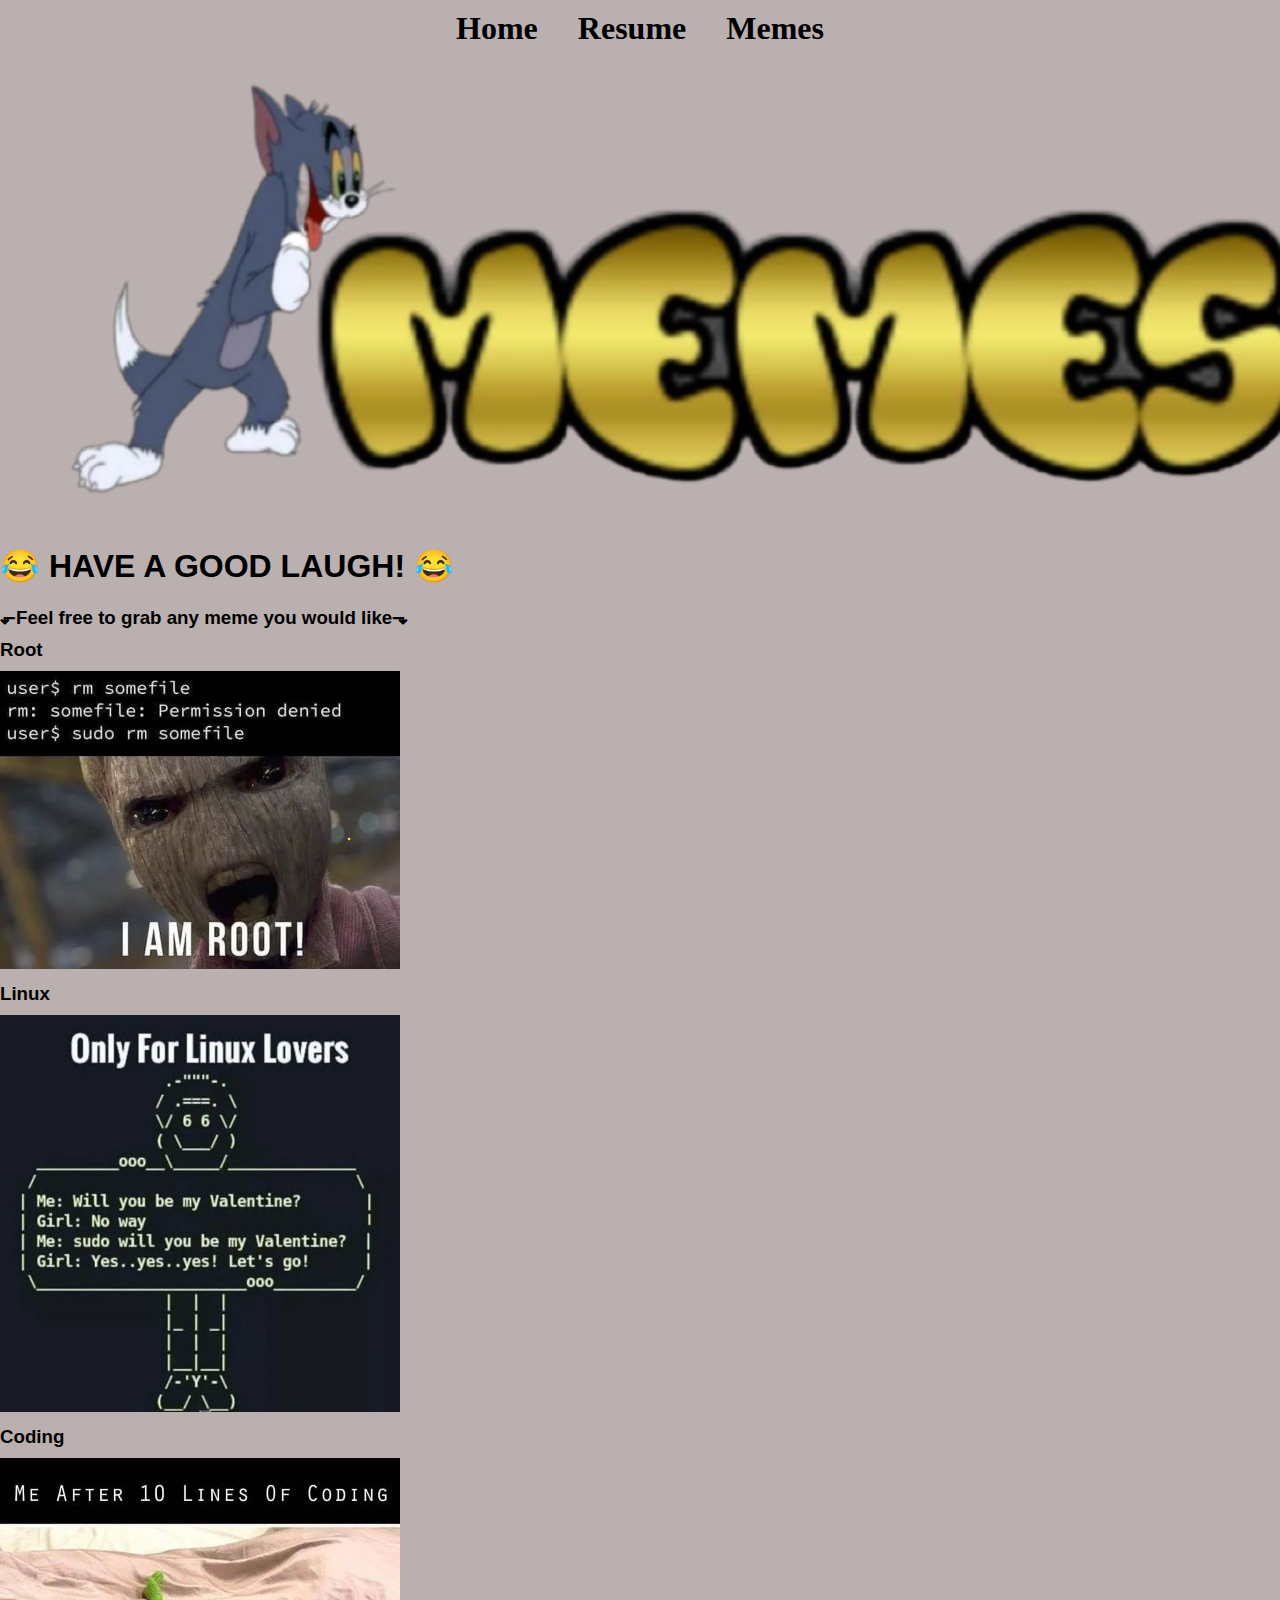
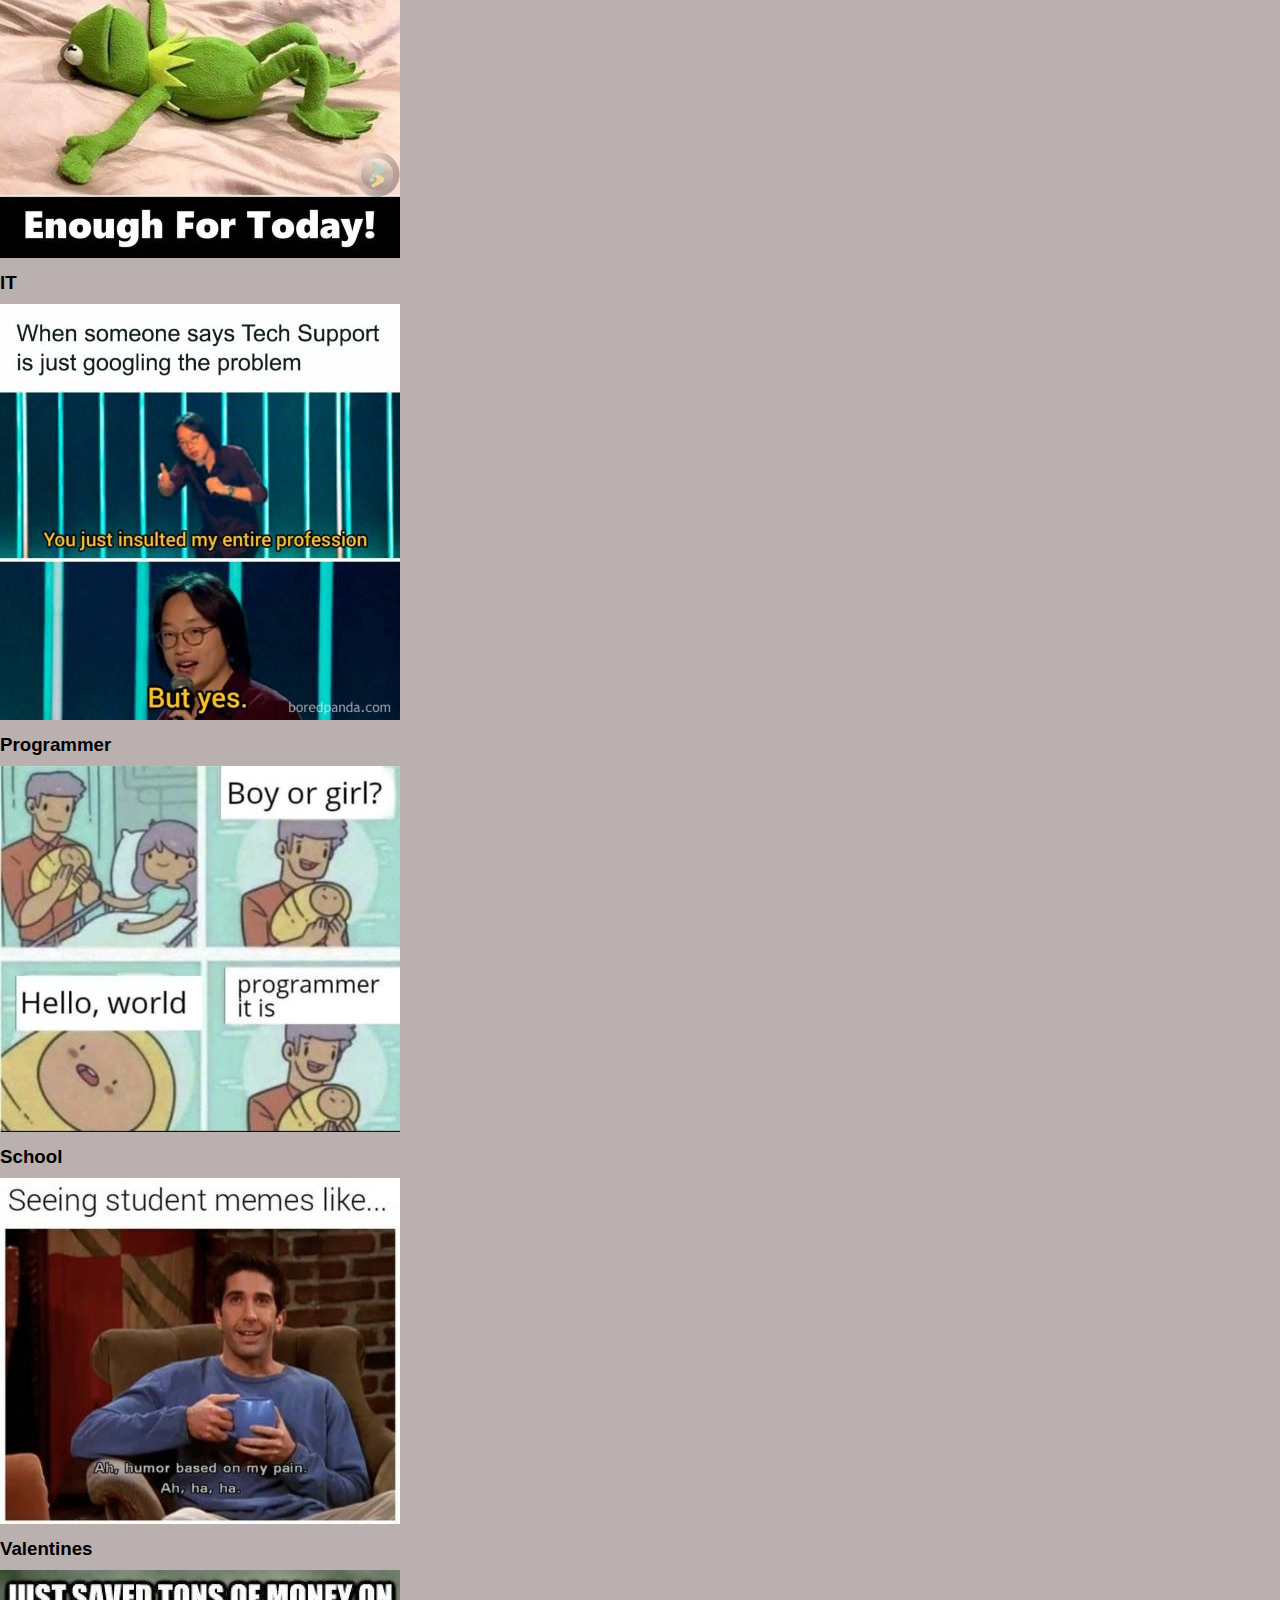
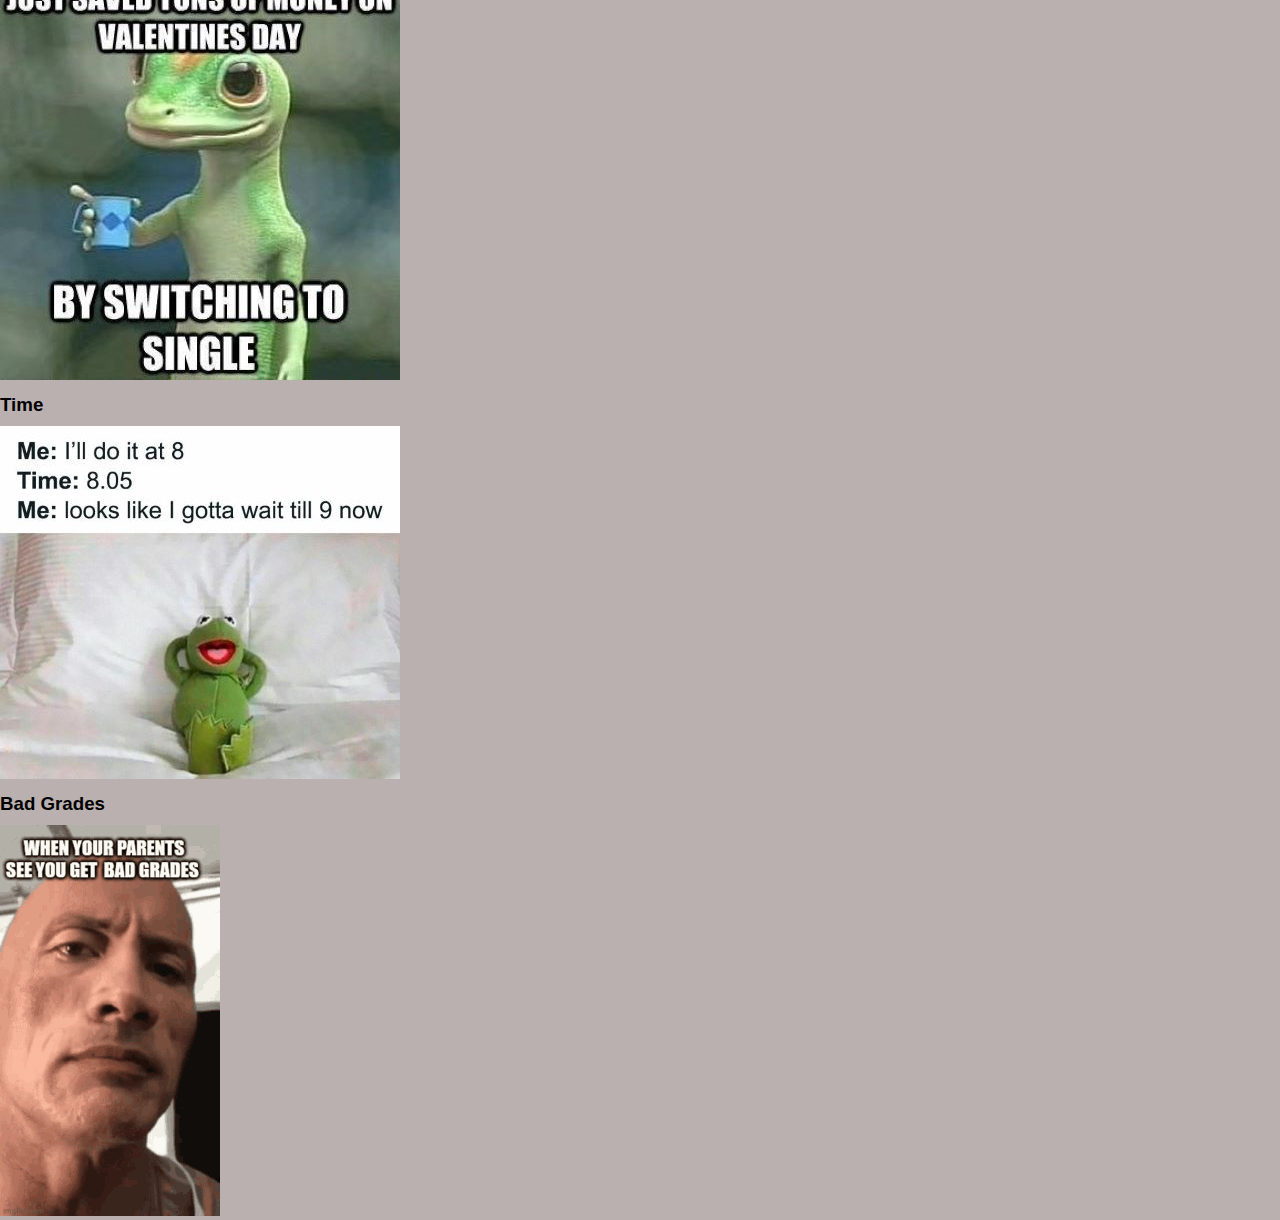
==== memes.html @ 52e60574 "adding class p" ====
<!DOCTYPE html>
<html lang="en">
  <head>
    <meta charset="UTF-8">
    <title>project2</title>
    <link rel="stylesheet" href="css/style.css">
    <link rel="stylesheet" type="text/css" href="css/normalize.css">
    <link href="https://fonts.googleapis.com/css2?family=Crimson+Text&family=Dosis:wght@400;700&family=Fondamento&display=swap" rel="stylesheet">
  </head>
  <body>
    <header>
      <nav id="top-navbar">
        <div id="navbar-container">
        <ul>
          <li><a href="index.html">Home</a></li>
          <li><a href="resume.html">Resume</a></li>
          <li><a href="memes.html">Memes</a></li>
        </ul>
      </nav>
    </header>
    <section>
    <div class="intro">
      <img src="media/memessign.png" alt="Meme Sign">
      <h1>😂 HAVE A GOOD LAUGH! 😂</h1>
      <h3>⬐Feel free to grab any meme you would like⬎</h3>
    </div>
    </section>
    <main class=" container">
      <article class="h3">
        <h3 class="h3">Root</h3>
        <img src="media/rootmeme.jpg" alt="Root">
      </article>
      <article class="h3">
        <div class="p">
        <h3>Linux</h3>
        </div>
        <img src="media/linuxmeme.jpg" alt="Linux">
      </article>
      <article class="h3">
        <div class="p">
        <h3>Coding</h3>
        </div>
        <img src="media/frogmeme.jpg" alt="Coding">
      </article>
      <article class="h3">
        <div class="p">
        <h3>IT</h3>
        </div>
        <img src="media/itmeme.jpg" alt="IT">
      </article>
      <article class="h3">
        <div class="p">
        <h3>Programmer</h3>
        </div>
        <img src="media/programmermeme.jpg" alt="Programmer">
      </article>
      <article class="h3">
        <div class="p">
        <h3>School</h3>
        </div>
        <img src="media/schoolmeme.jpg" alt="School">
      </article>
      <article class="h3">
        <div class="p">
        <h3>Valentines</h3>
        </div>
        <img src="media/vdaymeme.jpg" alt="Valentines">
      </article>
      <article class="h3">
        <div class="p">
        <h3>Time</h3>
        </div>
        <img src="media/timememe.jpg" alt="Time">
      </article>
      <article class="h3">
        <div class="p">
        <h3>Bad Grades</h3>
        </div>
        <img src="media/funny-memes.gif" alt="Parents">
      </article>
    </main>
  </body>
</html>
---- css/style.css ----
/*All pages*/
@keyframes animate {
	33% {
		color: cyan;
	}
}
body {
  background: #bbb0b0;
}

h1, h2, h3, p{
  font-family: Arial, Helvetica, sans-serif;
}

h3{
  margin: 10px 0;
}

strong{
  font-weight: 900;
}
#top-navbar {
  font-family: 'Jazz LET, fantasy';
  font-size: 2em;
	font-weight: bolder;
  background-color: #bbb0b0;
  overflow: hidden;
  width: 100%;
}
#navbar-container {
  float: left;
  width: 100%;
  position: relative;
	color: black;
}
#top-navbar ul {
  list-style-type: none;
  margin: 0;
  padding: 0;
  position: relative;
  left: 50%;
  float: left;
}
#top-navbar ul li {
  float: left;
  position: relative;
  right: 50%;
  display: block;
}
#top-navbar ul li a{
  display: block;
  padding: 10px 20px;
  color: #000000;
  text-decoration: none;
}
#top-navbar ul li a{
  text-decoration: underline;
  text-decoration-color: #bbb0b0;
  text-decoration-thickness: 5px;
}
#top-navbar li a:hover{
	padding: 14px 16px;
	text-decoration-color: cyan;
	box-shadow: 5px 5px 10px 5px rgb(241, 161, 173) inset;
	margin-left: auto;
  margin-right: auto;
	animation-name: animate;
	animation-duration: 5s;
	animation-direction: alternate;
	animation-iteration-count: infinite;
}
/*1st page*/
.me-container {
  display: flex;
  justify-content: space-between;
  align-items: center;
  margin: 0 auto;
  max-width: 400px;
}
.me-container video {
  max-width: 20%;
  height: fit-content;
}
.me-container {
  display: grid;
  grid-area: auto;
  grid-column-gap: 10px;
  max-width: 1000px;
  margin: 0 auto;
  box-shadow: rgb(0 0 0 / 25%) 0px 10px 25px;
  width: 100%;
  padding: 2em;
  height: fit-content;
}
.glow-border1 {
	justify-content: space-between;
	animation: animate 20s linear infinite;
	border-radius: 20px;
	z-index: 140;
  box-shadow: 0 0 5px #e9c7dd, 0 0 7px #e8dce8, 0 0 9px #ee8337, 0 0 11px #f62525, 0 0 13px #ea5dec, 0 0 15px #b805ff, 0 0 17px #ff338b, 0 0 19px #f178d7;
}
.glow-border2 {
	justify-content: space-between;
	animation: animate 20s linear infinite;
	border-radius: 10px;
	z-index: 40;
  box-shadow: 0 0 5px #fff, 0 0 7px #e9f4a8, 0 0 9px #d4f34b, 0 0 11px #ccf572, 0 0 13px #f0ff4b, 0 0 15px #e0e31d, 0 0 17px #c1c419, 0 0 19px #c9d001;
}
.glow-border3 {
	justify-content: space-between;
	animation: animate 20s linear infinite;
	border-radius: 20px;
	z-index: 140;
  box-shadow: 0 0 5px #fff, 0 0 7px #fff, 0 0 9px #fff, 0 0 11px #33ccff, 0 0 25px #33ccff, 0 0 13px #33ccff, 0 0 15px #33ccff, 0 0 17px #33ccff;
}
.heading-container {
  position: absolute;
  top: 0;
  left: 0;
  width: 100%;
  text-align: center;
  z-index: 10;
  padding: 1em;
}
.vid-container video {
  max-width: 20%;
  height: fit-content;
}
.vid-container {
  position: relative;
  display: grid;
  grid-area: auto;
  grid-column-gap: 10px;
  max-width: 1000px;
  margin: 0 auto;
  box-shadow: rgb(0 0 0 / 25%) 0px 10px 25px;
  width: 100%;
  padding: 4em 2em 2em 2em;
  height: fit-content;
}

.video-container video:nth-child(1) {
  grid-column: 1 / span 1;
}

.video-container video:nth-child(2) {
  grid-column: 1 / span 1;
}

.video-container video:nth-child(3) {
  grid-column: 1 / span 1;
}
.glow-border4 {
	animation: animate 20s linear infinite;
	border-radius: 20px;
	z-index: 140;
  box-shadow: 0 0 5px #fff, 0 0 7px #a2f1ce, 0 0 9px #57f29f, 0 0 11px #1bd46b, 0 0 13px #1af63b, 0 0 15px #20f81c, 0 0 17px #1af625, 0 0 19px #01fc38;
}
.pet-container2 {
  display: flex;
  justify-content: space-between;
  align-items: center;
  margin: 0 auto;
  max-width: 400px;
}
.pet-container2 video {
  max-width: 20%;
  height: fit-content;
}
.pet-container {
  display: grid;
  grid-area: auto;
  grid-column-gap: 10px;
  max-width: 1000px;
  margin: 0 auto;
  box-shadow: rgb(0 0 0 / 25%) 0px 10px 25px;
  width: 100%;
  padding: 2em;
  height: fit-content;
}
.pet-container2 video:nth-child(3) {
  grid-column: 1 / span 1;
}


/*2nd page*/
.page2{
	margin: 0px;
	padding: 0px;
	background-image: radial-gradient(#c7c7c7) 25%, #c7c7c7 74%;
	height: 100vh;
	font-family: system-ui;
}
.clearfix{
	clear: both;
}
.main-page2{
	height: 1640px;
	width: 1050px;
	background-color: white;
	box-shadow: 5px 7px 15px 5px #b9b6b6;
	margin: 20px auto;
}
.top-section{
	background-color:#151b29;
	text-align: center;
	padding: 20px;
}
.profile{
	width: 150px;
	border-radius: 50%;
}
.p1{
	color: white;
	font-size: 40px;
	font-weight: bold;
	margin: 0px;
	margin-top: 10px;
}
.p1 span{
	font-weight: 100;
	color: #c7c7c7;
}
.p2{
	font-size: 20px;
	color: #c7c7c7;
	margin: 0px;
	margin-top: 10px;
}
.col-div-4{
	width: 35%;
	float: right;

}
.col-div-8{
	width: 62%;
	float: right;
}
.line{
	border-right: 1px solid #c7c7c7;
  height: 1280px;
  width: 2%;
  margin-top: 30px;
  float:right;
}
.content-box{
	padding: 20px;
}
.head{
	font-size: 20px;
	text-transform: uppercase;
	font-weight: 600;
}
.p3{
	color: #7b7b7b;
	margin-bottom: -5px;
}
.fa{
	color: #151b29;
}
.box{
	margin-right: -20px;
	    margin-bottom: 0px;
}
.box li{
	padding: 5px;
}
.box li span{
	color: #7b7b7b;
}
.p4{
	font-size: 14px;
	color: #7b7b7b;
}
/*3rd page*/
#intro{
  display: flex;
  justify-content: center;
  text-align: center;
  font-family: 'Lexend Deca', sans-serif;
  font-size: 2.0vw; 
}
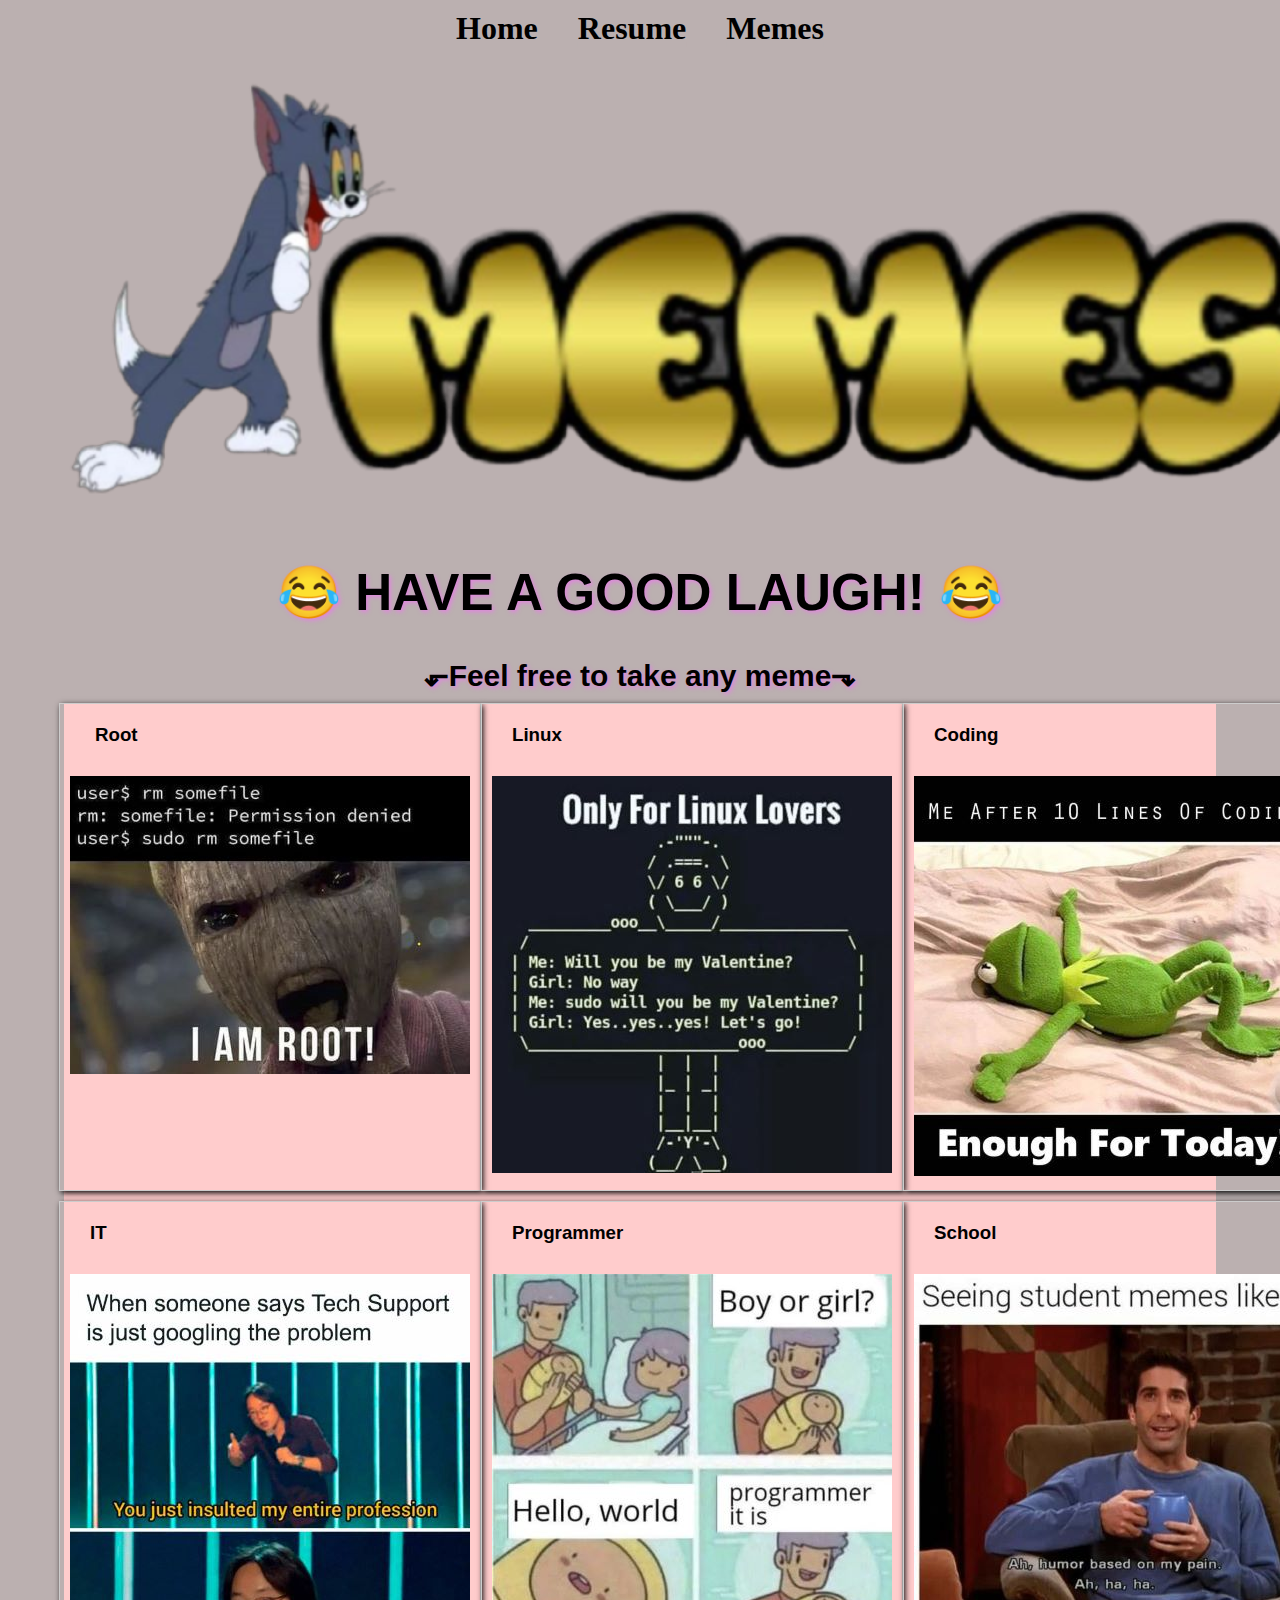
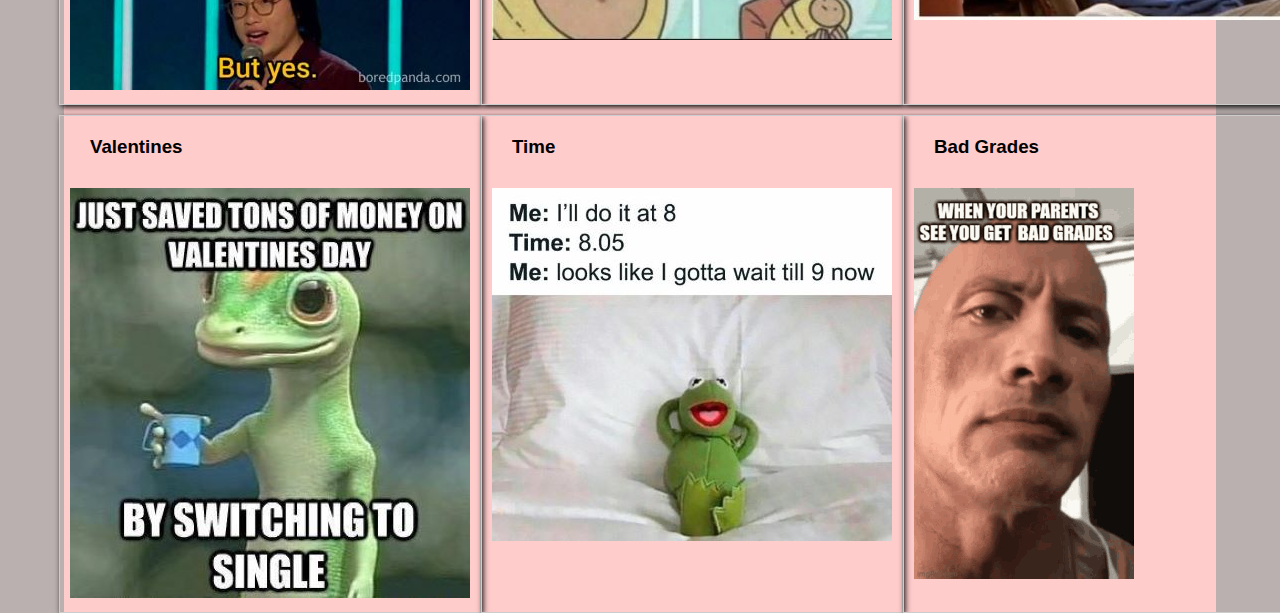
==== commit 211eb5fa: "adding page 3 style" ====
--- a/memes.html
+++ b/memes.html
@@ -22,12 +22,14 @@
     <div class="intro">
       <img src="media/memessign.png" alt="Meme Sign">
       <h1>😂 HAVE A GOOD LAUGH! 😂</h1>
-      <h3>⬐Feel free to grab any meme you would like⬎</h3>
+      <h3>⬐Feel free to take any meme⬎</h3>
     </div>
     </section>
     <main class=" container">
       <article class="h3">
+        <div class="p">
         <h3 class="h3">Root</h3>
+        </div>
         <img src="media/rootmeme.jpg" alt="Root">
       </article>
       <article class="h3">
--- a/css/style.css
+++ b/css/style.css
@@ -273,10 +273,38 @@
 	color: #7b7b7b;
 }
 /*3rd page*/
-#intro{
-  display: flex;
+.intro{
+  display:  block;
   justify-content: center;
   text-align: center;
   font-family: 'Lexend Deca', sans-serif;
   font-size: 2.0vw; 
-}
+  text-shadow: 2px 2px 4px rgba(236, 121, 238, 0.75);
+}
+.container {
+  display: grid;
+  grid-template-columns: 1fr 1fr 1fr;
+  grid-gap: 10px;
+  align-items: stretch;
+  background-color: #ffcccc;
+  width: 90%;
+  margin: 0 auto;
+ font-family: 'Viga', sans-serif; 
+}
+.container > article {
+  border: 1px solid #ccc;
+  box-shadow: 2px 2px 6px 0px  rgba(0,0,0,3.3);
+}
+.h3 {
+  padding: 10px;
+  margin: 0 -5px;
+}
+.h3 > article img{
+  max-width: 100%;
+}
+.h3 > img:hover{
+  transform: scale(1.1);
+}
+.h3 .p {
+  padding: 0 20px 20px;
+}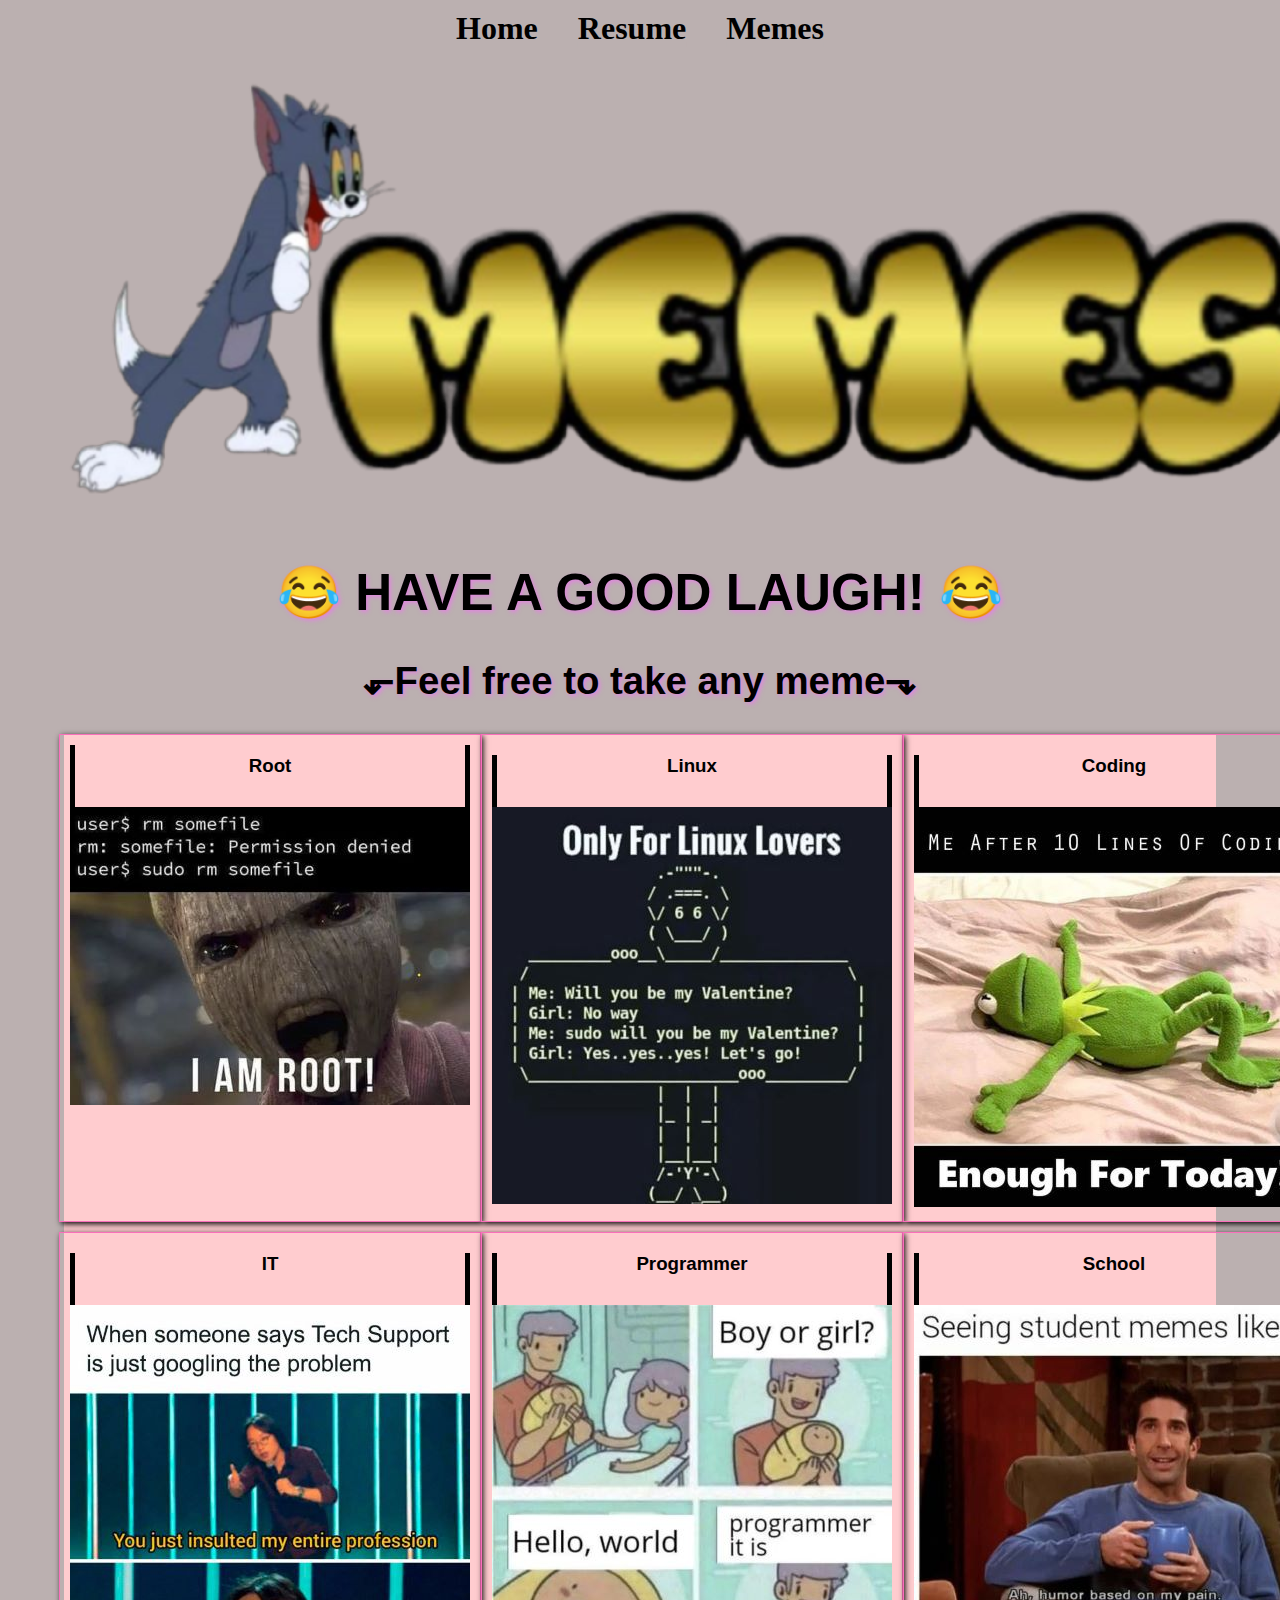
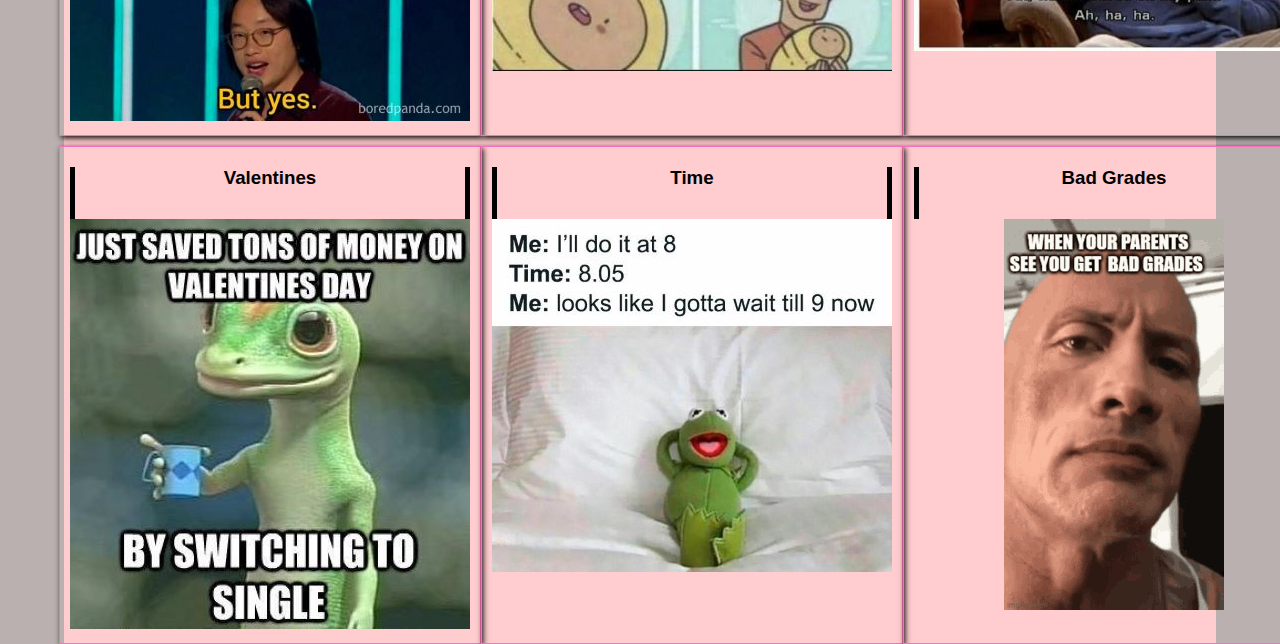
==== commit 595078a9: "adding style for page 1 and 2" ====
--- a/memes.html
+++ b/memes.html
@@ -19,64 +19,64 @@
       </nav>
     </header>
     <section>
-    <div class="intro">
-      <img src="media/memessign.png" alt="Meme Sign">
-      <h1>😂 HAVE A GOOD LAUGH! 😂</h1>
-      <h3>⬐Feel free to take any meme⬎</h3>
-    </div>
+      <div class="intro">
+        <img src="media/memessign.png" alt="Meme Sign">
+        <h1>😂 HAVE A GOOD LAUGH! 😂</h1>
+        <h2>⬐Feel free to take any meme⬎</h3>
+      </div>
     </section>
     <main class=" container">
       <article class="h3">
         <div class="p">
-        <h3 class="h3">Root</h3>
+          <h3 class="h3">Root</h3>
         </div>
         <img src="media/rootmeme.jpg" alt="Root">
       </article>
       <article class="h3">
         <div class="p">
-        <h3>Linux</h3>
+          <h3>Linux</h3>
         </div>
         <img src="media/linuxmeme.jpg" alt="Linux">
       </article>
       <article class="h3">
         <div class="p">
-        <h3>Coding</h3>
+          <h3>Coding</h3>
         </div>
         <img src="media/frogmeme.jpg" alt="Coding">
       </article>
       <article class="h3">
         <div class="p">
-        <h3>IT</h3>
+          <h3>IT</h3>
         </div>
         <img src="media/itmeme.jpg" alt="IT">
       </article>
       <article class="h3">
         <div class="p">
-        <h3>Programmer</h3>
+          <h3>Programmer</h3>
         </div>
         <img src="media/programmermeme.jpg" alt="Programmer">
       </article>
       <article class="h3">
         <div class="p">
-        <h3>School</h3>
+          <h3>School</h3>
         </div>
         <img src="media/schoolmeme.jpg" alt="School">
       </article>
       <article class="h3">
         <div class="p">
-        <h3>Valentines</h3>
+          <h3>Valentines</h3>
         </div>
         <img src="media/vdaymeme.jpg" alt="Valentines">
       </article>
       <article class="h3">
         <div class="p">
-        <h3>Time</h3>
+          <h3>Time</h3>
         </div>
         <img src="media/timememe.jpg" alt="Time">
       </article>
       <article class="h3">
         <div class="p">
-        <h3>Bad Grades</h3>
+          <h3>Bad Grades</h3>
         </div>
         <img src="media/funny-memes.gif" alt="Parents">
       </article>
--- a/css/style.css
+++ b/css/style.css
@@ -72,7 +72,7 @@
 /*1st page*/
 .me-container {
   display: flex;
-  justify-content: space-between;
+  justify-content: center;
   align-items: center;
   margin: 0 auto;
   max-width: 400px;
@@ -113,16 +113,7 @@
 	z-index: 140;
   box-shadow: 0 0 5px #fff, 0 0 7px #fff, 0 0 9px #fff, 0 0 11px #33ccff, 0 0 25px #33ccff, 0 0 13px #33ccff, 0 0 15px #33ccff, 0 0 17px #33ccff;
 }
-.heading-container {
-  position: absolute;
-  top: 0;
-  left: 0;
-  width: 100%;
-  text-align: center;
-  z-index: 10;
-  padding: 1em;
-}
-.vid-container video {
+.vid-container > video {
   max-width: 20%;
   height: fit-content;
 }
@@ -135,20 +126,12 @@
   margin: 0 auto;
   box-shadow: rgb(0 0 0 / 25%) 0px 10px 25px;
   width: 100%;
-  padding: 4em 2em 2em 2em;
-  height: fit-content;
-}
-
-.video-container video:nth-child(1) {
-  grid-column: 1 / span 1;
-}
-
-.video-container video:nth-child(2) {
-  grid-column: 1 / span 1;
-}
-
-.video-container video:nth-child(3) {
-  grid-column: 1 / span 1;
+  padding: 8em 2em 8em 2em;
+  height: fit-content;
+}
+.vid-container > article {
+  border: 1px solid #ccc;
+  box-shadow: 2px 2px 6px 0px  rgba(0,0,0,3.3);
 }
 .glow-border4 {
 	animation: animate 20s linear infinite;
@@ -156,15 +139,15 @@
 	z-index: 140;
   box-shadow: 0 0 5px #fff, 0 0 7px #a2f1ce, 0 0 9px #57f29f, 0 0 11px #1bd46b, 0 0 13px #1af63b, 0 0 15px #20f81c, 0 0 17px #1af625, 0 0 19px #01fc38;
 }
-.pet-container2 {
+.pet-container {
   display: flex;
   justify-content: space-between;
   align-items: center;
   margin: 0 auto;
   max-width: 400px;
 }
-.pet-container2 video {
-  max-width: 20%;
+.pet-container video {
+  max-width: 70%;
   height: fit-content;
 }
 .pet-container {
@@ -178,11 +161,9 @@
   padding: 2em;
   height: fit-content;
 }
-.pet-container2 video:nth-child(3) {
+.pet-container video:nth-child(3) {
   grid-column: 1 / span 1;
 }
-
-
 /*2nd page*/
 .page2{
 	margin: 0px;
@@ -260,7 +241,7 @@
 }
 .box{
 	margin-right: -20px;
-	    margin-bottom: 0px;
+	margin-bottom: 0px;
 }
 .box li{
 	padding: 5px;
@@ -286,18 +267,20 @@
   grid-template-columns: 1fr 1fr 1fr;
   grid-gap: 10px;
   align-items: stretch;
-  background-color: #ffcccc;
+  background-color: #ffcccf;
   width: 90%;
   margin: 0 auto;
  font-family: 'Viga', sans-serif; 
 }
 .container > article {
-  border: 1px solid #ccc;
+  border: 1px solid #fa6fbb;
   box-shadow: 2px 2px 6px 0px  rgba(0,0,0,3.3);
 }
 .h3 {
   padding: 10px;
   margin: 0 -5px;
+  justify-content: center;
+  text-align: center;
 }
 .h3 > article img{
   max-width: 100%;
@@ -307,4 +290,6 @@
 }
 .h3 .p {
   padding: 0 20px 20px;
+  border-right: 5px solid black;
+  border-left: 5px solid black;
 }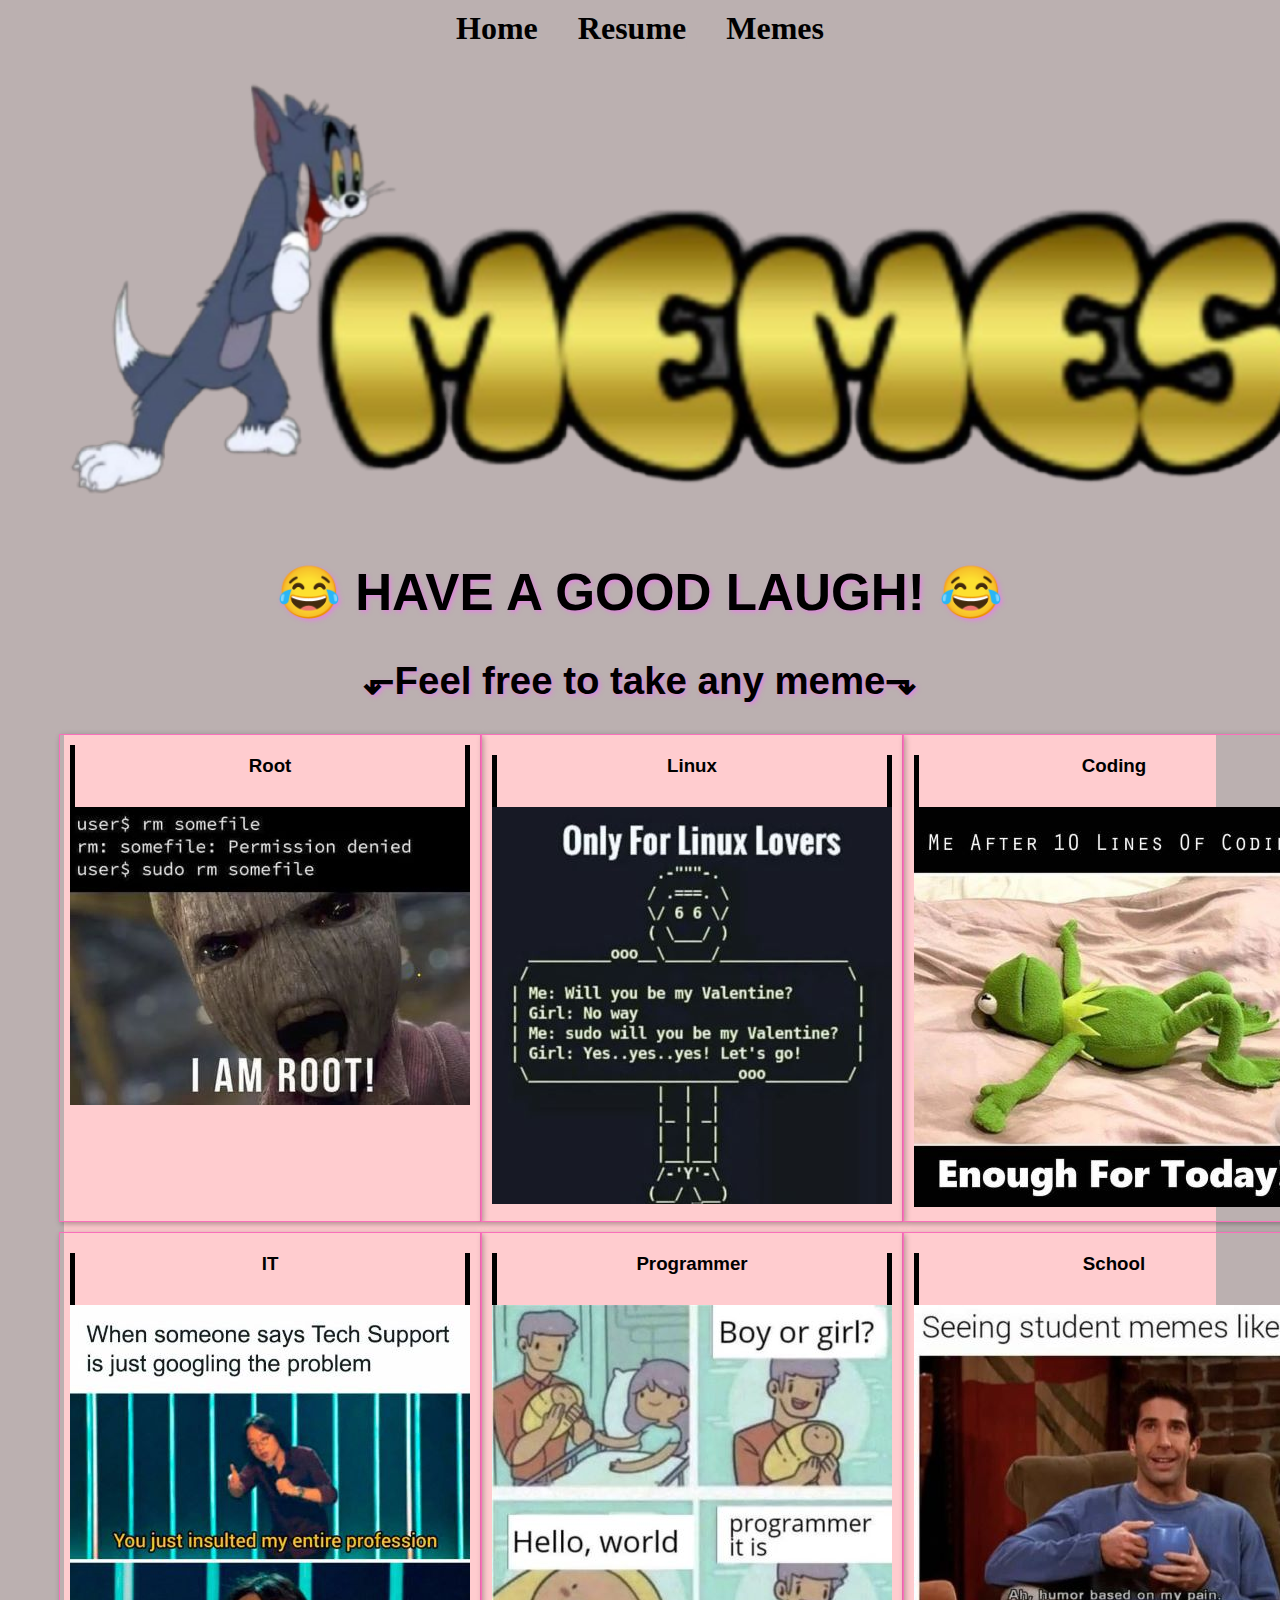
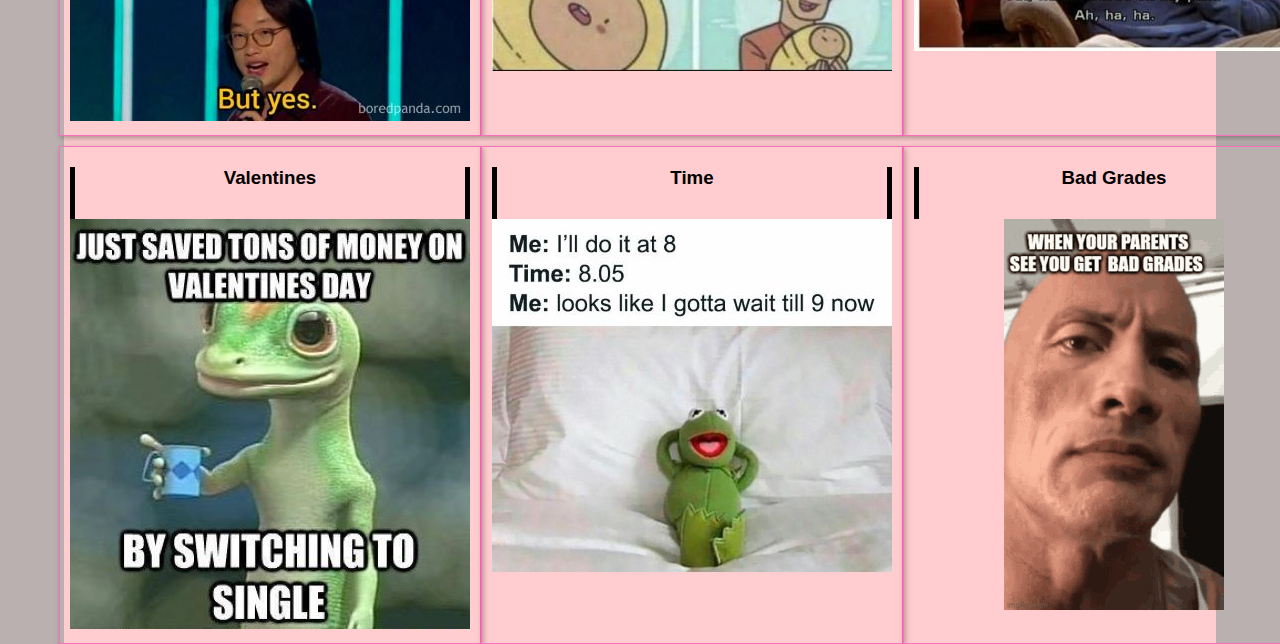
==== commit 61b3fa07: "changes to shado-box" ====
--- a/memes.html
+++ b/memes.html
@@ -5,7 +5,7 @@
     <title>project2</title>
     <link rel="stylesheet" href="css/style.css">
     <link rel="stylesheet" type="text/css" href="css/normalize.css">
-    <link href="https://fonts.googleapis.com/css2?family=Crimson+Text&family=Dosis:wght@400;700&family=Fondamento&display=swap" rel="stylesheet">
+    <link rel="stylesheet" href="https://cdnjs.cloudflare.com/ajax/libs/font-awesome/4.7.0/css/font-awesome.min.css">
   </head>
   <body>
     <header>
@@ -22,7 +22,8 @@
       <div class="intro">
         <img src="media/memessign.png" alt="Meme Sign">
         <h1>😂 HAVE A GOOD LAUGH! 😂</h1>
-        <h2>⬐Feel free to take any meme⬎</h3>
+        <h2>
+        ⬐Feel free to take any meme⬎</h3>
       </div>
     </section>
     <main class=" container">
--- a/css/style.css
+++ b/css/style.css
@@ -93,25 +93,46 @@
   height: fit-content;
 }
 .glow-border1 {
+  width: fit-content;
+	justify-content: left;
+	animation: animate 20s linear infinite;
+	border-radius: 5px;
+	z-index: 140;
+  box-shadow: 0 0 5px #e9c7dd, 0 0 7px #e8dce8, 0 0 9px #ee8337, 0 0 11px #f62525, 0 0 13px #ea5dec, 0 0 15px #b805ff, 0 0 17px #ff338b, 0 0 19px #f178d7;
+}
+.glow-border2 {
+  width: fit-content;
 	justify-content: space-between;
 	animation: animate 20s linear infinite;
-	border-radius: 20px;
-	z-index: 140;
-  box-shadow: 0 0 5px #e9c7dd, 0 0 7px #e8dce8, 0 0 9px #ee8337, 0 0 11px #f62525, 0 0 13px #ea5dec, 0 0 15px #b805ff, 0 0 17px #ff338b, 0 0 19px #f178d7;
-}
-.glow-border2 {
+	border-radius: 5px;
+	z-index: 40;
+  box-shadow: 0 0 5px #fff, 0 0 7px #e9f4a8, 0 0 9px #d4f34b, 0 0 11px #ccf572, 0 0 13px #f0ff4b, 0 0 15px #e0e31d, 0 0 17px #c1c419, 0 0 19px #c9d001;
+}
+.glow-border3 {
+  width: fit-content;
 	justify-content: space-between;
 	animation: animate 20s linear infinite;
-	border-radius: 10px;
-	z-index: 40;
-  box-shadow: 0 0 5px #fff, 0 0 7px #e9f4a8, 0 0 9px #d4f34b, 0 0 11px #ccf572, 0 0 13px #f0ff4b, 0 0 15px #e0e31d, 0 0 17px #c1c419, 0 0 19px #c9d001;
-}
-.glow-border3 {
-	justify-content: space-between;
-	animation: animate 20s linear infinite;
-	border-radius: 20px;
+	border-radius: 5px;
 	z-index: 140;
   box-shadow: 0 0 5px #fff, 0 0 7px #fff, 0 0 9px #fff, 0 0 11px #33ccff, 0 0 25px #33ccff, 0 0 13px #33ccff, 0 0 15px #33ccff, 0 0 17px #33ccff;
+}
+.left{
+  display: flex;
+  flex-direction: row;
+  justify-content: left;
+  align-items: flex-end;
+}
+.center{
+  display: flex;
+  flex-direction: row;
+  justify-content: center;
+  align-items: flex-end;
+}
+.right{
+  display: flex;
+  flex-direction: row;
+  justify-content: right;
+  align-items: flex-end;
 }
 .vid-container > video {
   max-width: 20%;
@@ -131,7 +152,7 @@
 }
 .vid-container > article {
   border: 1px solid #ccc;
-  box-shadow: 2px 2px 6px 0px  rgba(0,0,0,3.3);
+  box-shadow: 2px 2px 6px 0px  rgba(0,0,0,0.33);
 }
 .glow-border4 {
 	animation: animate 20s linear infinite;
@@ -274,7 +295,7 @@
 }
 .container > article {
   border: 1px solid #fa6fbb;
-  box-shadow: 2px 2px 6px 0px  rgba(0,0,0,3.3);
+  box-shadow: 2px 2px 6px 0px  rgba(0,0,0,0.33);
 }
 .h3 {
   padding: 10px;
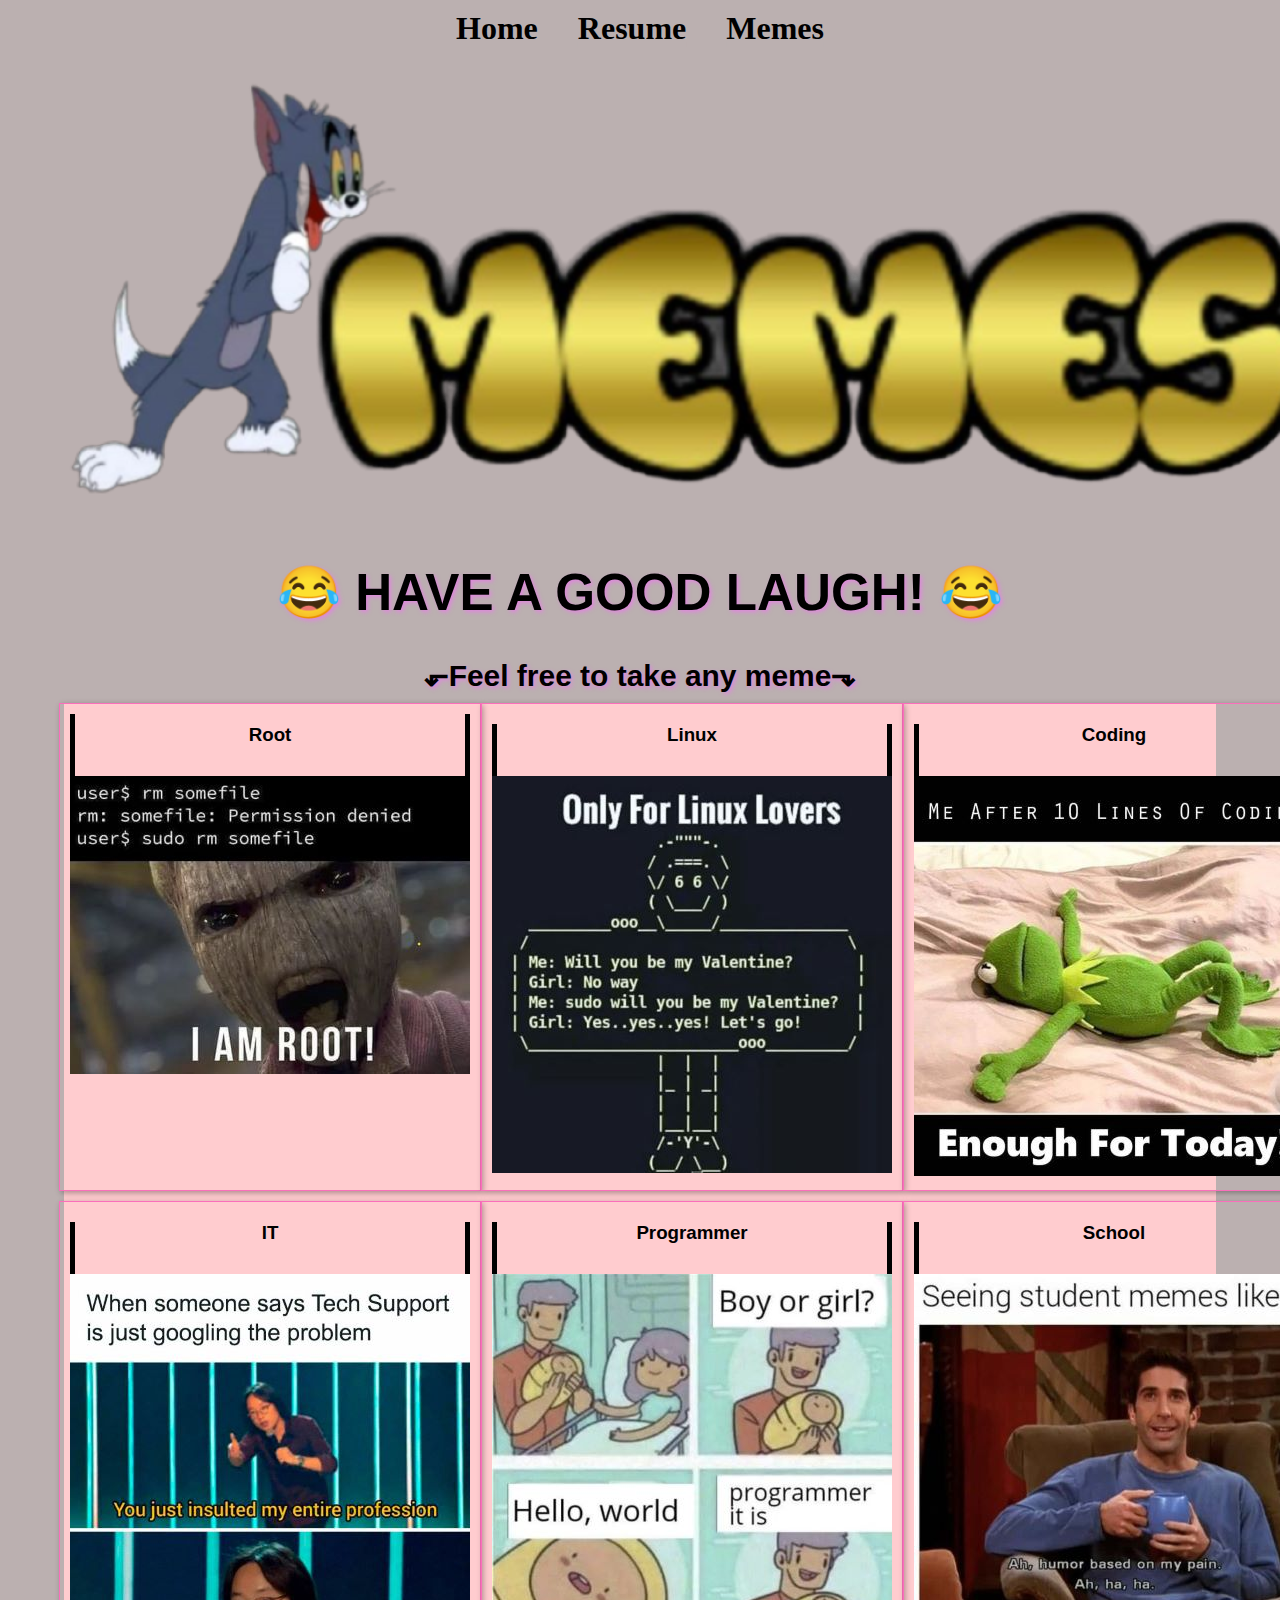
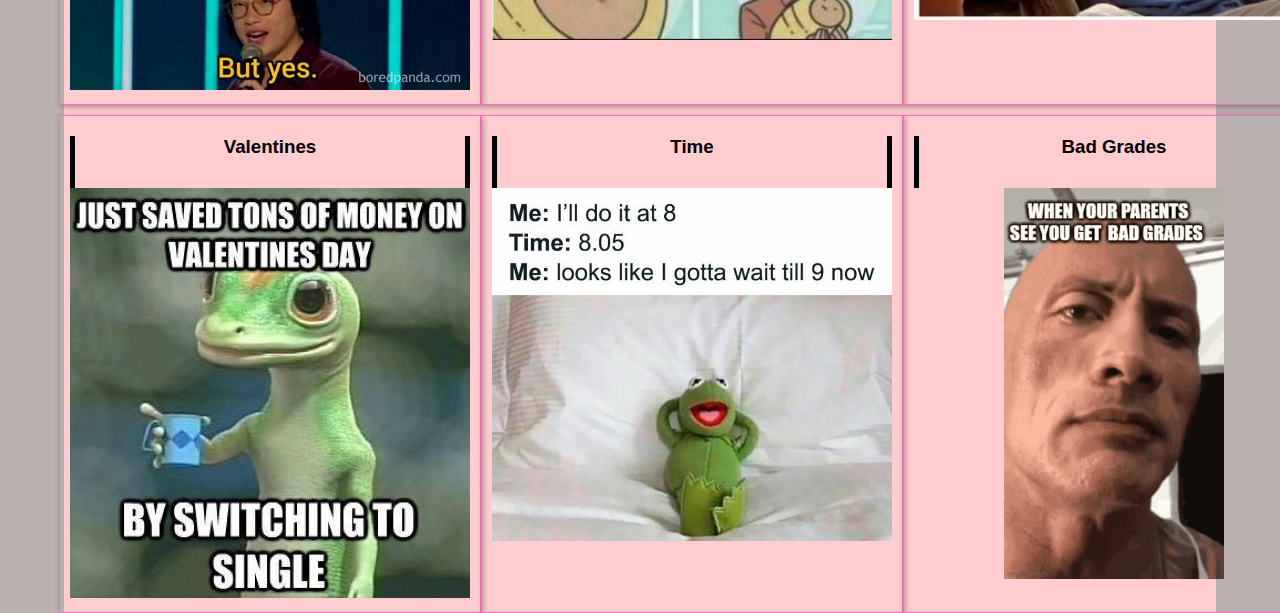
==== commit 766327da: "added <h3> line 26" ====
--- a/memes.html
+++ b/memes.html
@@ -23,7 +23,7 @@
         <img src="media/memessign.png" alt="Meme Sign">
         <h1>😂 HAVE A GOOD LAUGH! 😂</h1>
         <h2>
-        ⬐Feel free to take any meme⬎</h3>
+        <h3>⬐Feel free to take any meme⬎</h3>
       </div>
     </section>
     <main class=" container">
--- a/css/style.css
+++ b/css/style.css
@@ -186,13 +186,21 @@
   grid-column: 1 / span 1;
 }
 /*2nd page*/
-.page2{
-	margin: 0px;
-	padding: 0px;
-	background-image: radial-gradient(#c7c7c7) 25%, #c7c7c7 74%;
-	height: 100vh;
-	font-family: system-ui;
-}
+.page2 {
+  margin: 0px;
+  padding: 0px;
+  background-image: radial-gradient(
+    circle,
+    #c7c7c7 0%,
+    #ebebeb 25%,
+    #f5f5f5 50%,
+    #ebebeb 75%,
+    #c7c7c7 100%
+  );
+  height: 100vh;
+  font-family: system-ui;
+}
+
 .clearfix{
 	clear: both;
 }
